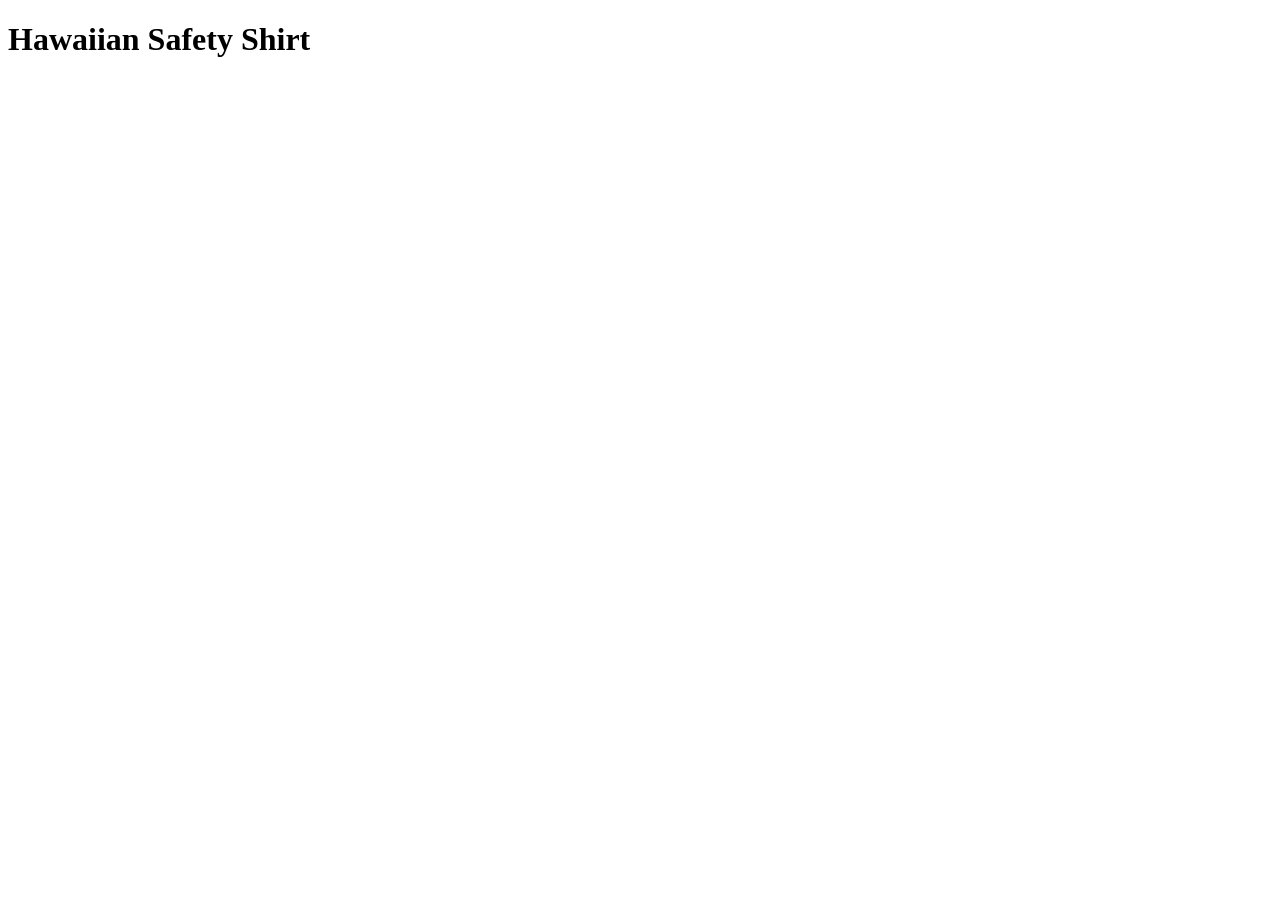
==== index.html @ 32fc0c1d "Create index.html" ====
<!DOCTYPE HTML>
<html>
	<head>
		<title>Hawaiian Safety Shirt</title>
		<meta charset="utf-8" />
		<meta name="viewport" content="width=device-width, initial-scale=1, user-scalable=no" />
		<meta name="description" content="Hawaiian Safety Shirt" />
		<meta name="keywords" content="" />
	</head>
	<body>

			<h1>Hawaiian Safety Shirt</h1>

	</body>

</html>
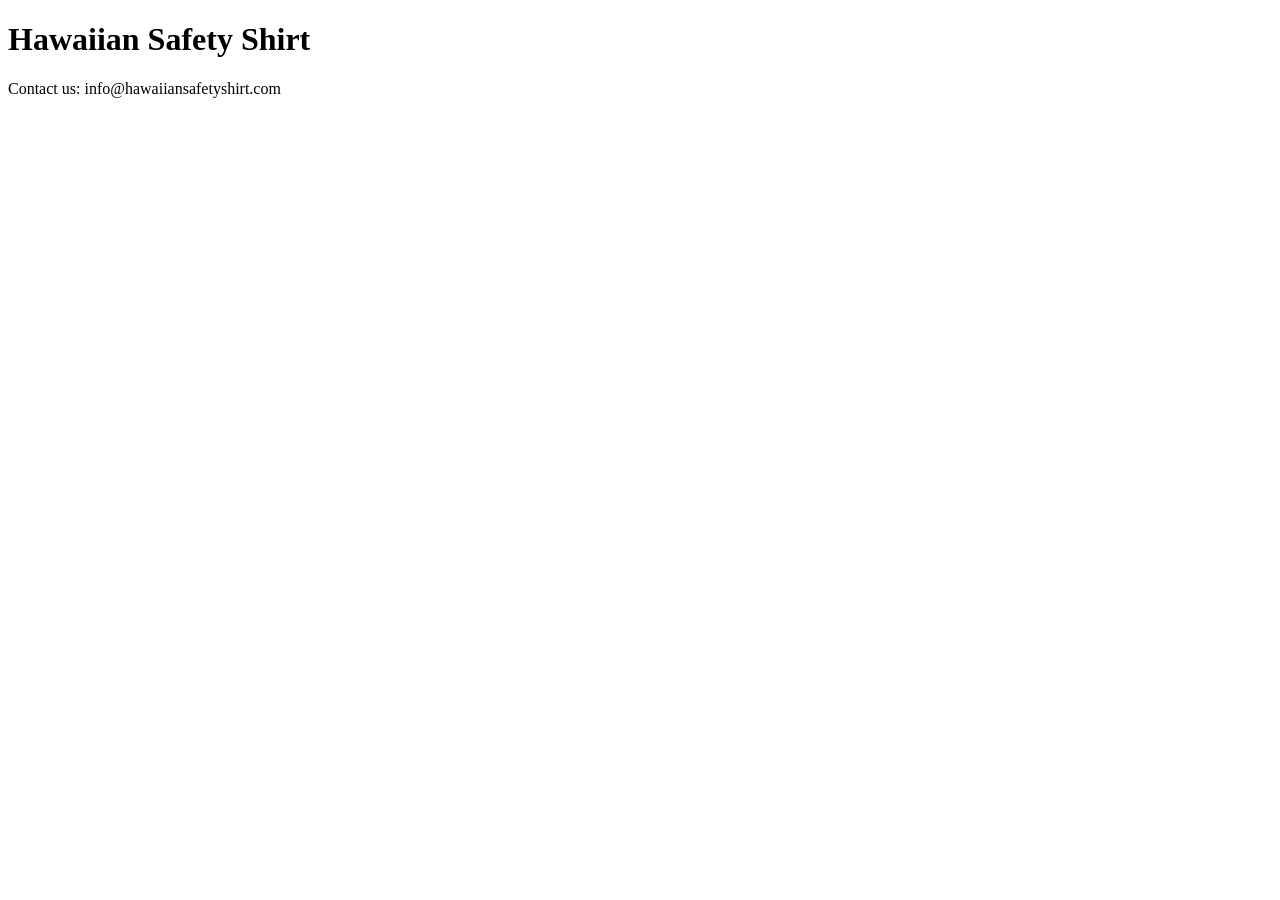
==== commit 4f29b649: "add contact info" ====
--- a/index.html
+++ b/index.html
@@ -11,6 +11,8 @@
 
 			<h1>Hawaiian Safety Shirt</h1>
 
+			<p>Contact us: info@hawaiiansafetyshirt.com</p>
+
 	</body>
 
 </html>
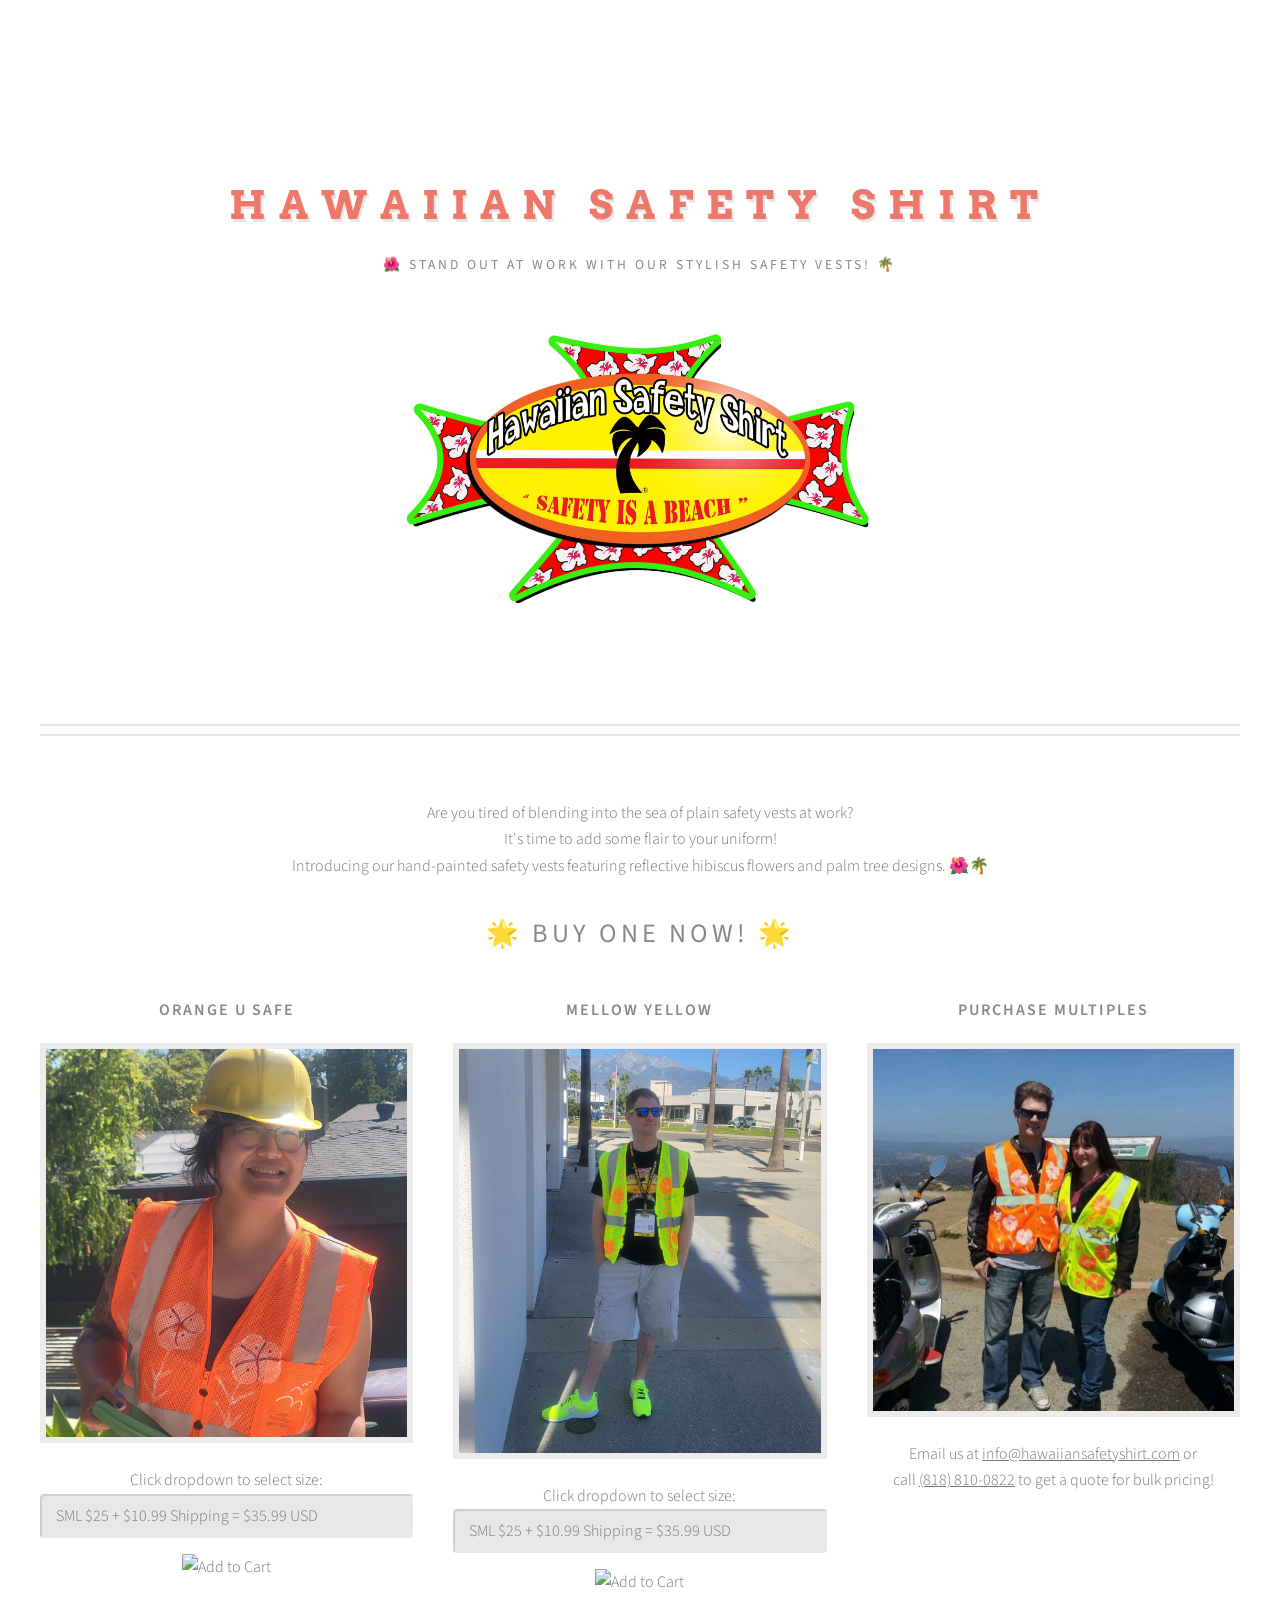
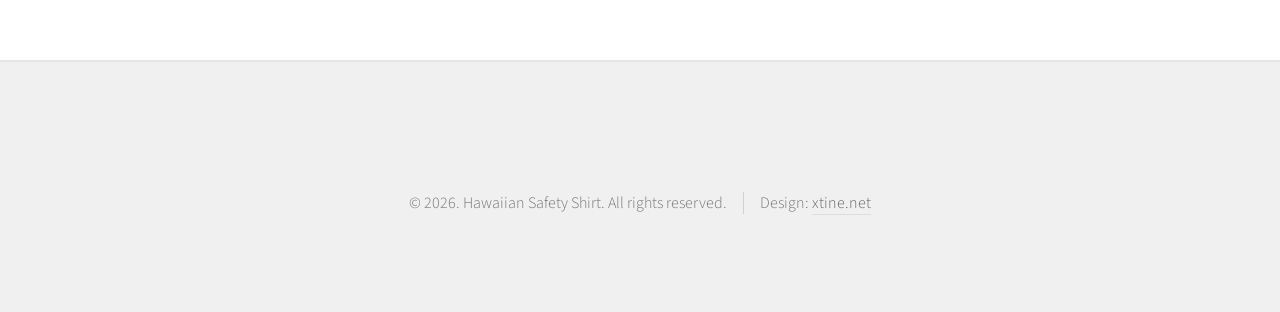
==== commit f7e1ccd9: "update new design and assets" ====
--- a/index.html
+++ b/index.html
@@ -4,15 +4,156 @@
 		<title>Hawaiian Safety Shirt</title>
 		<meta charset="utf-8" />
 		<meta name="viewport" content="width=device-width, initial-scale=1, user-scalable=no" />
-		<meta name="description" content="Hawaiian Safety Shirt" />
-		<meta name="keywords" content="" />
+		<link rel="stylesheet" href="assets/css/main.css" />
 	</head>
-	<body>
+	<body class="homepage is-preload">
+		<div id="page-wrapper">
 
-			<h1>Hawaiian Safety Shirt</h1>
+			<!-- Header -->
+				<section id="header">
+					<div class="container">
 
-			<p>Contact us: info@hawaiiansafetyshirt.com</p>
+						<h1>Hawaiian Safety Shirt</h1>
+						<p>🌺 Stand Out at Work with Our Stylish Safety Vests! 🌴</p>
+
+            <img src="assets/img/hss-logo.jpg" alt="Hawaiian Safety Shirt Logo" />
+
+					</div>
+				</section>
+
+			<!-- Features -->
+				<section id="features">
+					<div class="container">
+						
+						<p>Are you tired of blending into the sea of plain safety vests at work? <br/>It's time to add some flair to your uniform! <br/>Introducing our hand-painted safety vests featuring reflective hibiscus flowers and palm tree designs. 🌺🌴</p>
+
+            <h2>🌟 Buy One Now! 🌟</h2>
+
+						<div class="row aln-center">
+							<div class="col-4 col-6-medium col-12-small">
+
+                <section>
+
+                  <h3>Orange U Safe</h3>
+                  <img src="assets/img/model-safety-shirt-xtine.jpg" alt="Stephen modeling the Hawaiian Safety Shirt" class="image featured"/>
+
+                  <form action="https://www.paypal.com/cgi-bin/webscr" method="post" target="_blank">
+                  <input type="hidden" name="cmd" value="_s-xclick" />
+                  <input type="hidden" name="hosted_button_id" value="5RWH2GET8U8TW" />
+
+                    <input type="hidden" name="on0" value="Orange U Safe"/>
+
+                    Click dropdown to select size:
+                    <select name="os0">
+                      <option value="SML $25 + $10.99 Shipping =">
+                        SML $25 + $10.99 Shipping = $35.99 USD
+                      </option>
+                      <option value="MED $25 + $10.99 Shipping =">
+                        MED $25 + $10.99 Shipping = $35.99 USD
+                      </option>
+                      <option value="LRG$25 + $10.99 Shipping =">
+                        LRG$25 + $10.99 Shipping = $35.99 USD
+                      </option>
+                      <option value="XLG $25 + $10.99 Shipping =">
+                        XLG $25 + $10.99 Shipping = $35.99 USD
+                      </option>
+                      <option value="2XL $30 + $10.99 Shipping =">
+                        2XL $30 + $10.99 Shipping = $40.99 USD
+                      </option>
+                      <option value="3XL $30 + $10.99 Shipping =">
+                        3XL $30 + $10.99 Shipping = $40.99 USD
+                      </option>
+                      <option value="4XL $30 + $10.99 Shipping =">
+                        4XL $30 + $10.99 Shipping = $40.99 USD
+                      </option>
+                      <option value="5XL $30 + $10.99 Shipping =">
+                        5XL $30 + $10.99 Shipping = $40.99 USD
+                      </option>
+                    </select>
+
+                    <input type="hidden" name="currency_code" value="USD" />
+                    <input type="image" src="https://www.paypalobjects.com/en_US/i/btn/btn_cart_LG.gif" border="0" name="submit" title="PayPal - The safer, easier way to pay online!" alt="Add to Cart" />
+                    </form>
+
+                </section>
+
+							</div>
+							<div class="col-4 col-6-medium col-12-small">
+
+                <section>
+
+                  <h3>Mellow Yellow</h3>
+
+                  <img src="assets/img/model-safety-shirt-steve.jpg" alt="Stephen modeling the Hawaiian Safety Shirt" class="image featured"/>
+
+                    <form action="https://www.paypal.com/cgi-bin/webscr" method="post" target="_blank">
+                      <input type="hidden" name="cmd" value="_s-xclick" />
+                      <input type="hidden" name="hosted_button_id" value="9F4LZBGA7LXGW" />
+
+                      <input type="hidden" name="on0" value="Mellow Yellow"/>
+
+                      Click dropdown to select size:
+                      <select name="os0">
+                        <option value="SML $25 + $10.99 Shipping =">
+                          SML $25 + $10.99 Shipping = $35.99 USD
+                        </option>
+                        <option value="MED $25 + $10.99 Shipping =">
+                          MED $25 + $10.99 Shipping = $35.99 USD
+                        </option>
+                        <option value="LRG $25 + $10.99 Shipping =">
+                          LRG $25 + $10.99 Shipping = $35.99 USD
+                        </option>
+                        <option value="XLG $25 + $10.99 Shipping =">
+                          XLG $25 + $10.99 Shipping = $35.99 USD
+                        </option>
+                        <option value="2XL $30 + $10.99 Shipping =">
+                          2XL $30 + $10.99 Shipping = $40.99 USD
+                        </option>
+                        <option value="3XL $30 + $10.99 Shipping =">
+                          3XL $30 + $10.99 Shipping = $40.99 USD
+                        </option>
+                        <option value="4XL $30 + $10.99 Shipping =">
+                          4XL $30 + $10.99 Shipping = $40.99 USD
+                        </option>
+                        <option value="5XL $30 + $10.99 Shipping =">
+                          5XL $30 + $10.99 Shipping = $40.99 USD
+                        </option>
+                      </select>
+
+                      <input type="hidden" name="currency_code" value="USD" />
+                      <input type="image" src="https://www.paypalobjects.com/en_US/i/btn/btn_cart_LG.gif" border="0" name="submit" title="PayPal - The safer, easier way to pay online!" alt="Add to Cart" />
+                    </form>
+
+                </section>
+
+							</div>
+							<div class="col-4 col-6-medium col-12-small">
+
+                <section>
+
+                  <h3>Purchase Multiples</h3>
+
+                  <img src="assets/img/model-multiples.jpg" alt="Stephen modeling the Hawaiian Safety Shirt" class="image featured"/>
+                  <p>Email us at <u>info@hawaiiansafetyshirt.com</u> or <br/>
+                    call <u>(818) 810-0822</u> to get a quote for bulk pricing!</p>
+
+                </section>
+
+							</div>
+						</div>
+					</div>
+
+				</section>
+
+				<section id="footer">
+					<div id="copyright" class="container">
+						<ul class="links">
+							<li>&copy; 2026. Hawaiian Safety Shirt. All rights reserved.</li><li>Design: <a href="http://xtine.net">xtine.net</a></li>
+						</ul>
+					</div>
+				</section>
+
+		</div>
 
 	</body>
-
-</html>
+</html>
--- a/assets/css/main.css
+++ b/assets/css/main.css
@@ -0,0 +1,2712 @@
+@import url("fontawesome-all.min.css");
+@import url("https://fonts.googleapis.com/css?family=Source+Sans+Pro:300,400,600|Arvo:700");
+
+/*
+	Strongly Typed by HTML5 UP
+	html5up.net | @ajlkn
+	Free for personal and commercial use under the CCA 3.0 license (html5up.net/license)
+*/
+
+html, body, div, span, applet, object,
+iframe, h1, h2, h3, h4, h5, h6, p, blockquote,
+pre, a, abbr, acronym, address, big, cite,
+code, del, dfn, em, img, ins, kbd, q, s, samp,
+small, strike, strong, sub, sup, tt, var, b,
+u, i, center, dl, dt, dd, ol, ul, li, fieldset,
+form, label, legend, table, caption, tbody,
+tfoot, thead, tr, th, td, article, aside,
+canvas, details, embed, figure, figcaption,
+footer, header, hgroup, menu, nav, output, ruby,
+section, summary, time, mark, audio, video {
+	margin: 0;
+	padding: 0;
+	border: 0;
+	font-size: 100%;
+	font: inherit;
+	vertical-align: baseline;}
+
+article, aside, details, figcaption, figure,
+footer, header, hgroup, menu, nav, section {
+	display: block;}
+
+body {
+	line-height: 1;
+}
+
+ol, ul {
+	list-style: none;
+}
+
+blockquote, q {
+	quotes: none;
+}
+
+	blockquote:before, blockquote:after, q:before, q:after {
+		content: '';
+		content: none;
+	}
+
+table {
+	border-collapse: collapse;
+	border-spacing: 0;
+}
+
+body {
+	-webkit-text-size-adjust: none;
+}
+
+mark {
+	background-color: transparent;
+	color: inherit;
+}
+
+input::-moz-focus-inner {
+	border: 0;
+	padding: 0;
+}
+
+input, select, textarea {
+	-moz-appearance: none;
+	-webkit-appearance: none;
+	-ms-appearance: none;
+	appearance: none;
+}
+
+/* Basic */
+
+	html {
+		box-sizing: border-box;
+	}
+
+	*, *:before, *:after {
+		box-sizing: inherit;
+	}
+
+	body {
+		background: #f0f0f0;
+	}
+
+		body.is-preload *, body.is-preload *:before, body.is-preload *:after {
+			-moz-animation: none !important;
+			-webkit-animation: none !important;
+			-ms-animation: none !important;
+			animation: none !important;
+			-moz-transition: none !important;
+			-webkit-transition: none !important;
+			-ms-transition: none !important;
+			transition: none !important;
+		}
+
+	body, input, textarea, select {
+		font-family: 'Source Sans Pro';
+		font-weight: 300;
+		color: #777;
+		line-height: 1.65em;
+		font-size: 15pt;
+	}
+
+	h1, h2, h3, h4, h5, h6 {
+		font-weight: 600;
+		text-transform: uppercase;
+		color: #888;
+	}
+
+	h1 a, h2 a, h3 a, h4 a, h5 a, h6 a {
+		color: inherit;
+		text-decoration: none;
+		border: 0;
+	}
+
+	h2 {
+		font-size: 1.65em;
+		font-weight: 400;
+		letter-spacing: 4px;
+		margin: 0 0 1.5em 0;
+		line-height: 1.75em;
+	}
+
+	h3 {
+		font-size: 1em;
+		letter-spacing: 2px;
+		margin: 0 0 1.25em 0;
+	}
+
+	a {
+		-moz-transition: color 0.25s ease-in-out, border-bottom-color 0.25s ease-in-out;
+		-webkit-transition: color 0.25s ease-in-out, border-bottom-color 0.25s ease-in-out;
+		-ms-transition: color 0.25s ease-in-out, border-bottom-color 0.25s ease-in-out;
+		transition: color 0.25s ease-in-out, border-bottom-color 0.25s ease-in-out;
+		color: #666;
+		text-decoration: none;
+		border-bottom: solid 1px #ddd;
+	}
+
+		a strong {
+			-moz-transition: color 0.25s ease-in-out, border-bottom-color 0.25s ease-in-out;
+			-webkit-transition: color 0.25s ease-in-out, border-bottom-color 0.25s ease-in-out;
+			-ms-transition: color 0.25s ease-in-out, border-bottom-color 0.25s ease-in-out;
+			transition: color 0.25s ease-in-out, border-bottom-color 0.25s ease-in-out;
+		}
+
+		a:hover {
+			color: #ed786a;
+			border-bottom-color: rgba(255, 255, 255, 0);
+		}
+
+			a:hover strong {
+				color: #ed786a;
+			}
+
+	strong, b {
+		font-weight: 600;
+		color: #666;
+	}
+
+	em, i {
+		font-style: italic;
+	}
+
+	sub {
+		position: relative;
+		top: 0.5em;
+		font-size: 0.8em;
+	}
+
+	sup {
+		position: relative;
+		top: -0.5em;
+		font-size: 0.8em;
+	}
+
+	hr {
+		border: 0;
+		border-top: solid 1px #ddd;
+	}
+
+	blockquote {
+		border-left: solid 0.5em #ddd;
+		padding: 1em 0 1em 2em;
+		font-style: italic;
+	}
+
+	p {
+		text-align: justify;
+		margin-bottom: 2em;
+	}
+
+	ul, ol, dl, table, blockquote {
+		margin-bottom: 2em;
+	}
+
+	br.clear {
+		clear: both;
+	}
+
+/* Container */
+
+	.container {
+		margin: 0 auto;
+		max-width: 100%;
+		width: 70em;
+	}
+
+		@media screen and (max-width: 1680px) {
+
+			.container {
+				width: 68em;
+			}
+
+		}
+
+		@media screen and (max-width: 1280px) {
+
+			.container {
+				width: calc(100% - 80px);
+			}
+
+		}
+
+		@media screen and (max-width: 980px) {
+
+			.container {
+				width: calc(100% - 100px);
+			}
+
+		}
+
+		@media screen and (max-width: 736px) {
+
+			.container {
+				width: calc(100% - 40px);
+			}
+
+		}
+
+/* Row */
+
+	.row {
+		display: flex;
+		flex-wrap: wrap;
+		box-sizing: border-box;
+		align-items: stretch;
+	}
+
+		.row > * {
+			box-sizing: border-box;
+		}
+
+		.row.gtr-uniform > * > :last-child {
+			margin-bottom: 0;
+		}
+
+		.row.aln-left {
+			justify-content: flex-start;
+		}
+
+		.row.aln-center {
+			justify-content: center;
+		}
+
+		.row.aln-right {
+			justify-content: flex-end;
+		}
+
+		.row.aln-top {
+			align-items: flex-start;
+		}
+
+		.row.aln-middle {
+			align-items: center;
+		}
+
+		.row.aln-bottom {
+			align-items: flex-end;
+		}
+
+		.row > .imp {
+			order: -1;
+		}
+
+		.row > .col-1 {
+			width: 8.33333%;
+		}
+
+		.row > .off-1 {
+			margin-left: 8.33333%;
+		}
+
+		.row > .col-2 {
+			width: 16.66667%;
+		}
+
+		.row > .off-2 {
+			margin-left: 16.66667%;
+		}
+
+		.row > .col-3 {
+			width: 25%;
+		}
+
+		.row > .off-3 {
+			margin-left: 25%;
+		}
+
+		.row > .col-4 {
+			width: 33.33333%;
+		}
+
+		.row > .off-4 {
+			margin-left: 33.33333%;
+		}
+
+		.row > .col-5 {
+			width: 41.66667%;
+		}
+
+		.row > .off-5 {
+			margin-left: 41.66667%;
+		}
+
+		.row > .col-6 {
+			width: 50%;
+		}
+
+		.row > .off-6 {
+			margin-left: 50%;
+		}
+
+		.row > .col-7 {
+			width: 58.33333%;
+		}
+
+		.row > .off-7 {
+			margin-left: 58.33333%;
+		}
+
+		.row > .col-8 {
+			width: 66.66667%;
+		}
+
+		.row > .off-8 {
+			margin-left: 66.66667%;
+		}
+
+		.row > .col-9 {
+			width: 75%;
+		}
+
+		.row > .off-9 {
+			margin-left: 75%;
+		}
+
+		.row > .col-10 {
+			width: 83.33333%;
+		}
+
+		.row > .off-10 {
+			margin-left: 83.33333%;
+		}
+
+		.row > .col-11 {
+			width: 91.66667%;
+		}
+
+		.row > .off-11 {
+			margin-left: 91.66667%;
+		}
+
+		.row > .col-12 {
+			width: 100%;
+		}
+
+		.row > .off-12 {
+			margin-left: 100%;
+		}
+
+		.row.gtr-0 {
+			margin-top: 0px;
+			margin-left: 0px;
+		}
+
+			.row.gtr-0 > * {
+				padding: 0px 0 0 0px;
+			}
+
+			.row.gtr-0.gtr-uniform {
+				margin-top: 0px;
+			}
+
+				.row.gtr-0.gtr-uniform > * {
+					padding-top: 0px;
+				}
+
+		.row.gtr-25 {
+			margin-top: -12.5px;
+			margin-left: -12.5px;
+		}
+
+			.row.gtr-25 > * {
+				padding: 12.5px 0 0 12.5px;
+			}
+
+			.row.gtr-25.gtr-uniform {
+				margin-top: -12.5px;
+			}
+
+				.row.gtr-25.gtr-uniform > * {
+					padding-top: 12.5px;
+				}
+
+		.row.gtr-50 {
+			margin-top: -25px;
+			margin-left: -25px;
+		}
+
+			.row.gtr-50 > * {
+				padding: 25px 0 0 25px;
+			}
+
+			.row.gtr-50.gtr-uniform {
+				margin-top: -25px;
+			}
+
+				.row.gtr-50.gtr-uniform > * {
+					padding-top: 25px;
+				}
+
+		.row {
+			margin-top: -50px;
+			margin-left: -50px;
+		}
+
+			.row > * {
+				padding: 50px 0 0 50px;
+			}
+
+			.row.gtr-uniform {
+				margin-top: -50px;
+			}
+
+				.row.gtr-uniform > * {
+					padding-top: 50px;
+				}
+
+		.row.gtr-150 {
+			margin-top: -75px;
+			margin-left: -75px;
+		}
+
+			.row.gtr-150 > * {
+				padding: 75px 0 0 75px;
+			}
+
+			.row.gtr-150.gtr-uniform {
+				margin-top: -75px;
+			}
+
+				.row.gtr-150.gtr-uniform > * {
+					padding-top: 75px;
+				}
+
+		.row.gtr-200 {
+			margin-top: -100px;
+			margin-left: -100px;
+		}
+
+			.row.gtr-200 > * {
+				padding: 100px 0 0 100px;
+			}
+
+			.row.gtr-200.gtr-uniform {
+				margin-top: -100px;
+			}
+
+				.row.gtr-200.gtr-uniform > * {
+					padding-top: 100px;
+				}
+
+		@media screen and (max-width: 1680px) {
+
+			.row {
+				display: flex;
+				flex-wrap: wrap;
+				box-sizing: border-box;
+				align-items: stretch;
+			}
+
+				.row > * {
+					box-sizing: border-box;
+				}
+
+				.row.gtr-uniform > * > :last-child {
+					margin-bottom: 0;
+				}
+
+				.row.aln-left {
+					justify-content: flex-start;
+				}
+
+				.row.aln-center {
+					justify-content: center;
+				}
+
+				.row.aln-right {
+					justify-content: flex-end;
+				}
+
+				.row.aln-top {
+					align-items: flex-start;
+				}
+
+				.row.aln-middle {
+					align-items: center;
+				}
+
+				.row.aln-bottom {
+					align-items: flex-end;
+				}
+
+				.row > .imp-xlarge {
+					order: -1;
+				}
+
+				.row > .col-1-xlarge {
+					width: 8.33333%;
+				}
+
+				.row > .off-1-xlarge {
+					margin-left: 8.33333%;
+				}
+
+				.row > .col-2-xlarge {
+					width: 16.66667%;
+				}
+
+				.row > .off-2-xlarge {
+					margin-left: 16.66667%;
+				}
+
+				.row > .col-3-xlarge {
+					width: 25%;
+				}
+
+				.row > .off-3-xlarge {
+					margin-left: 25%;
+				}
+
+				.row > .col-4-xlarge {
+					width: 33.33333%;
+				}
+
+				.row > .off-4-xlarge {
+					margin-left: 33.33333%;
+				}
+
+				.row > .col-5-xlarge {
+					width: 41.66667%;
+				}
+
+				.row > .off-5-xlarge {
+					margin-left: 41.66667%;
+				}
+
+				.row > .col-6-xlarge {
+					width: 50%;
+				}
+
+				.row > .off-6-xlarge {
+					margin-left: 50%;
+				}
+
+				.row > .col-7-xlarge {
+					width: 58.33333%;
+				}
+
+				.row > .off-7-xlarge {
+					margin-left: 58.33333%;
+				}
+
+				.row > .col-8-xlarge {
+					width: 66.66667%;
+				}
+
+				.row > .off-8-xlarge {
+					margin-left: 66.66667%;
+				}
+
+				.row > .col-9-xlarge {
+					width: 75%;
+				}
+
+				.row > .off-9-xlarge {
+					margin-left: 75%;
+				}
+
+				.row > .col-10-xlarge {
+					width: 83.33333%;
+				}
+
+				.row > .off-10-xlarge {
+					margin-left: 83.33333%;
+				}
+
+				.row > .col-11-xlarge {
+					width: 91.66667%;
+				}
+
+				.row > .off-11-xlarge {
+					margin-left: 91.66667%;
+				}
+
+				.row > .col-12-xlarge {
+					width: 100%;
+				}
+
+				.row > .off-12-xlarge {
+					margin-left: 100%;
+				}
+
+				.row.gtr-0 {
+					margin-top: 0px;
+					margin-left: 0px;
+				}
+
+					.row.gtr-0 > * {
+						padding: 0px 0 0 0px;
+					}
+
+					.row.gtr-0.gtr-uniform {
+						margin-top: 0px;
+					}
+
+						.row.gtr-0.gtr-uniform > * {
+							padding-top: 0px;
+						}
+
+				.row.gtr-25 {
+					margin-top: -12.5px;
+					margin-left: -12.5px;
+				}
+
+					.row.gtr-25 > * {
+						padding: 12.5px 0 0 12.5px;
+					}
+
+					.row.gtr-25.gtr-uniform {
+						margin-top: -12.5px;
+					}
+
+						.row.gtr-25.gtr-uniform > * {
+							padding-top: 12.5px;
+						}
+
+				.row.gtr-50 {
+					margin-top: -25px;
+					margin-left: -25px;
+				}
+
+					.row.gtr-50 > * {
+						padding: 25px 0 0 25px;
+					}
+
+					.row.gtr-50.gtr-uniform {
+						margin-top: -25px;
+					}
+
+						.row.gtr-50.gtr-uniform > * {
+							padding-top: 25px;
+						}
+
+				.row {
+					margin-top: -50px;
+					margin-left: -50px;
+				}
+
+					.row > * {
+						padding: 50px 0 0 50px;
+					}
+
+					.row.gtr-uniform {
+						margin-top: -50px;
+					}
+
+						.row.gtr-uniform > * {
+							padding-top: 50px;
+						}
+
+				.row.gtr-150 {
+					margin-top: -75px;
+					margin-left: -75px;
+				}
+
+					.row.gtr-150 > * {
+						padding: 75px 0 0 75px;
+					}
+
+					.row.gtr-150.gtr-uniform {
+						margin-top: -75px;
+					}
+
+						.row.gtr-150.gtr-uniform > * {
+							padding-top: 75px;
+						}
+
+				.row.gtr-200 {
+					margin-top: -100px;
+					margin-left: -100px;
+				}
+
+					.row.gtr-200 > * {
+						padding: 100px 0 0 100px;
+					}
+
+					.row.gtr-200.gtr-uniform {
+						margin-top: -100px;
+					}
+
+						.row.gtr-200.gtr-uniform > * {
+							padding-top: 100px;
+						}
+
+		}
+
+		@media screen and (max-width: 1280px) {
+
+			.row {
+				display: flex;
+				flex-wrap: wrap;
+				box-sizing: border-box;
+				align-items: stretch;
+			}
+
+				.row > * {
+					box-sizing: border-box;
+				}
+
+				.row.gtr-uniform > * > :last-child {
+					margin-bottom: 0;
+				}
+
+				.row.aln-left {
+					justify-content: flex-start;
+				}
+
+				.row.aln-center {
+					justify-content: center;
+				}
+
+				.row.aln-right {
+					justify-content: flex-end;
+				}
+
+				.row.aln-top {
+					align-items: flex-start;
+				}
+
+				.row.aln-middle {
+					align-items: center;
+				}
+
+				.row.aln-bottom {
+					align-items: flex-end;
+				}
+
+				.row > .imp-large {
+					order: -1;
+				}
+
+				.row > .col-1-large {
+					width: 8.33333%;
+				}
+
+				.row > .off-1-large {
+					margin-left: 8.33333%;
+				}
+
+				.row > .col-2-large {
+					width: 16.66667%;
+				}
+
+				.row > .off-2-large {
+					margin-left: 16.66667%;
+				}
+
+				.row > .col-3-large {
+					width: 25%;
+				}
+
+				.row > .off-3-large {
+					margin-left: 25%;
+				}
+
+				.row > .col-4-large {
+					width: 33.33333%;
+				}
+
+				.row > .off-4-large {
+					margin-left: 33.33333%;
+				}
+
+				.row > .col-5-large {
+					width: 41.66667%;
+				}
+
+				.row > .off-5-large {
+					margin-left: 41.66667%;
+				}
+
+				.row > .col-6-large {
+					width: 50%;
+				}
+
+				.row > .off-6-large {
+					margin-left: 50%;
+				}
+
+				.row > .col-7-large {
+					width: 58.33333%;
+				}
+
+				.row > .off-7-large {
+					margin-left: 58.33333%;
+				}
+
+				.row > .col-8-large {
+					width: 66.66667%;
+				}
+
+				.row > .off-8-large {
+					margin-left: 66.66667%;
+				}
+
+				.row > .col-9-large {
+					width: 75%;
+				}
+
+				.row > .off-9-large {
+					margin-left: 75%;
+				}
+
+				.row > .col-10-large {
+					width: 83.33333%;
+				}
+
+				.row > .off-10-large {
+					margin-left: 83.33333%;
+				}
+
+				.row > .col-11-large {
+					width: 91.66667%;
+				}
+
+				.row > .off-11-large {
+					margin-left: 91.66667%;
+				}
+
+				.row > .col-12-large {
+					width: 100%;
+				}
+
+				.row > .off-12-large {
+					margin-left: 100%;
+				}
+
+				.row.gtr-0 {
+					margin-top: 0px;
+					margin-left: 0px;
+				}
+
+					.row.gtr-0 > * {
+						padding: 0px 0 0 0px;
+					}
+
+					.row.gtr-0.gtr-uniform {
+						margin-top: 0px;
+					}
+
+						.row.gtr-0.gtr-uniform > * {
+							padding-top: 0px;
+						}
+
+				.row.gtr-25 {
+					margin-top: -10px;
+					margin-left: -10px;
+				}
+
+					.row.gtr-25 > * {
+						padding: 10px 0 0 10px;
+					}
+
+					.row.gtr-25.gtr-uniform {
+						margin-top: -10px;
+					}
+
+						.row.gtr-25.gtr-uniform > * {
+							padding-top: 10px;
+						}
+
+				.row.gtr-50 {
+					margin-top: -20px;
+					margin-left: -20px;
+				}
+
+					.row.gtr-50 > * {
+						padding: 20px 0 0 20px;
+					}
+
+					.row.gtr-50.gtr-uniform {
+						margin-top: -20px;
+					}
+
+						.row.gtr-50.gtr-uniform > * {
+							padding-top: 20px;
+						}
+
+				.row {
+					margin-top: -40px;
+					margin-left: -40px;
+				}
+
+					.row > * {
+						padding: 40px 0 0 40px;
+					}
+
+					.row.gtr-uniform {
+						margin-top: -40px;
+					}
+
+						.row.gtr-uniform > * {
+							padding-top: 40px;
+						}
+
+				.row.gtr-150 {
+					margin-top: -60px;
+					margin-left: -60px;
+				}
+
+					.row.gtr-150 > * {
+						padding: 60px 0 0 60px;
+					}
+
+					.row.gtr-150.gtr-uniform {
+						margin-top: -60px;
+					}
+
+						.row.gtr-150.gtr-uniform > * {
+							padding-top: 60px;
+						}
+
+				.row.gtr-200 {
+					margin-top: -80px;
+					margin-left: -80px;
+				}
+
+					.row.gtr-200 > * {
+						padding: 80px 0 0 80px;
+					}
+
+					.row.gtr-200.gtr-uniform {
+						margin-top: -80px;
+					}
+
+						.row.gtr-200.gtr-uniform > * {
+							padding-top: 80px;
+						}
+
+		}
+
+		@media screen and (max-width: 980px) {
+
+			.row {
+				display: flex;
+				flex-wrap: wrap;
+				box-sizing: border-box;
+				align-items: stretch;
+			}
+
+				.row > * {
+					box-sizing: border-box;
+				}
+
+				.row.gtr-uniform > * > :last-child {
+					margin-bottom: 0;
+				}
+
+				.row.aln-left {
+					justify-content: flex-start;
+				}
+
+				.row.aln-center {
+					justify-content: center;
+				}
+
+				.row.aln-right {
+					justify-content: flex-end;
+				}
+
+				.row.aln-top {
+					align-items: flex-start;
+				}
+
+				.row.aln-middle {
+					align-items: center;
+				}
+
+				.row.aln-bottom {
+					align-items: flex-end;
+				}
+
+				.row > .imp-medium {
+					order: -1;
+				}
+
+				.row > .col-1-medium {
+					width: 8.33333%;
+				}
+
+				.row > .off-1-medium {
+					margin-left: 8.33333%;
+				}
+
+				.row > .col-2-medium {
+					width: 16.66667%;
+				}
+
+				.row > .off-2-medium {
+					margin-left: 16.66667%;
+				}
+
+				.row > .col-3-medium {
+					width: 25%;
+				}
+
+				.row > .off-3-medium {
+					margin-left: 25%;
+				}
+
+				.row > .col-4-medium {
+					width: 33.33333%;
+				}
+
+				.row > .off-4-medium {
+					margin-left: 33.33333%;
+				}
+
+				.row > .col-5-medium {
+					width: 41.66667%;
+				}
+
+				.row > .off-5-medium {
+					margin-left: 41.66667%;
+				}
+
+				.row > .col-6-medium {
+					width: 50%;
+				}
+
+				.row > .off-6-medium {
+					margin-left: 50%;
+				}
+
+				.row > .col-7-medium {
+					width: 58.33333%;
+				}
+
+				.row > .off-7-medium {
+					margin-left: 58.33333%;
+				}
+
+				.row > .col-8-medium {
+					width: 66.66667%;
+				}
+
+				.row > .off-8-medium {
+					margin-left: 66.66667%;
+				}
+
+				.row > .col-9-medium {
+					width: 75%;
+				}
+
+				.row > .off-9-medium {
+					margin-left: 75%;
+				}
+
+				.row > .col-10-medium {
+					width: 83.33333%;
+				}
+
+				.row > .off-10-medium {
+					margin-left: 83.33333%;
+				}
+
+				.row > .col-11-medium {
+					width: 91.66667%;
+				}
+
+				.row > .off-11-medium {
+					margin-left: 91.66667%;
+				}
+
+				.row > .col-12-medium {
+					width: 100%;
+				}
+
+				.row > .off-12-medium {
+					margin-left: 100%;
+				}
+
+				.row.gtr-0 {
+					margin-top: 0px;
+					margin-left: 0px;
+				}
+
+					.row.gtr-0 > * {
+						padding: 0px 0 0 0px;
+					}
+
+					.row.gtr-0.gtr-uniform {
+						margin-top: 0px;
+					}
+
+						.row.gtr-0.gtr-uniform > * {
+							padding-top: 0px;
+						}
+
+				.row.gtr-25 {
+					margin-top: -12.5px;
+					margin-left: -12.5px;
+				}
+
+					.row.gtr-25 > * {
+						padding: 12.5px 0 0 12.5px;
+					}
+
+					.row.gtr-25.gtr-uniform {
+						margin-top: -12.5px;
+					}
+
+						.row.gtr-25.gtr-uniform > * {
+							padding-top: 12.5px;
+						}
+
+				.row.gtr-50 {
+					margin-top: -25px;
+					margin-left: -25px;
+				}
+
+					.row.gtr-50 > * {
+						padding: 25px 0 0 25px;
+					}
+
+					.row.gtr-50.gtr-uniform {
+						margin-top: -25px;
+					}
+
+						.row.gtr-50.gtr-uniform > * {
+							padding-top: 25px;
+						}
+
+				.row {
+					margin-top: -50px;
+					margin-left: -50px;
+				}
+
+					.row > * {
+						padding: 50px 0 0 50px;
+					}
+
+					.row.gtr-uniform {
+						margin-top: -50px;
+					}
+
+						.row.gtr-uniform > * {
+							padding-top: 50px;
+						}
+
+				.row.gtr-150 {
+					margin-top: -75px;
+					margin-left: -75px;
+				}
+
+					.row.gtr-150 > * {
+						padding: 75px 0 0 75px;
+					}
+
+					.row.gtr-150.gtr-uniform {
+						margin-top: -75px;
+					}
+
+						.row.gtr-150.gtr-uniform > * {
+							padding-top: 75px;
+						}
+
+				.row.gtr-200 {
+					margin-top: -100px;
+					margin-left: -100px;
+				}
+
+					.row.gtr-200 > * {
+						padding: 100px 0 0 100px;
+					}
+
+					.row.gtr-200.gtr-uniform {
+						margin-top: -100px;
+					}
+
+						.row.gtr-200.gtr-uniform > * {
+							padding-top: 100px;
+						}
+
+		}
+
+		@media screen and (max-width: 736px) {
+
+			.row {
+				display: flex;
+				flex-wrap: wrap;
+				box-sizing: border-box;
+				align-items: stretch;
+			}
+
+				.row > * {
+					box-sizing: border-box;
+				}
+
+				.row.gtr-uniform > * > :last-child {
+					margin-bottom: 0;
+				}
+
+				.row.aln-left {
+					justify-content: flex-start;
+				}
+
+				.row.aln-center {
+					justify-content: center;
+				}
+
+				.row.aln-right {
+					justify-content: flex-end;
+				}
+
+				.row.aln-top {
+					align-items: flex-start;
+				}
+
+				.row.aln-middle {
+					align-items: center;
+				}
+
+				.row.aln-bottom {
+					align-items: flex-end;
+				}
+
+				.row > .imp-small {
+					order: -1;
+				}
+
+				.row > .col-1-small {
+					width: 8.33333%;
+				}
+
+				.row > .off-1-small {
+					margin-left: 8.33333%;
+				}
+
+				.row > .col-2-small {
+					width: 16.66667%;
+				}
+
+				.row > .off-2-small {
+					margin-left: 16.66667%;
+				}
+
+				.row > .col-3-small {
+					width: 25%;
+				}
+
+				.row > .off-3-small {
+					margin-left: 25%;
+				}
+
+				.row > .col-4-small {
+					width: 33.33333%;
+				}
+
+				.row > .off-4-small {
+					margin-left: 33.33333%;
+				}
+
+				.row > .col-5-small {
+					width: 41.66667%;
+				}
+
+				.row > .off-5-small {
+					margin-left: 41.66667%;
+				}
+
+				.row > .col-6-small {
+					width: 50%;
+				}
+
+				.row > .off-6-small {
+					margin-left: 50%;
+				}
+
+				.row > .col-7-small {
+					width: 58.33333%;
+				}
+
+				.row > .off-7-small {
+					margin-left: 58.33333%;
+				}
+
+				.row > .col-8-small {
+					width: 66.66667%;
+				}
+
+				.row > .off-8-small {
+					margin-left: 66.66667%;
+				}
+
+				.row > .col-9-small {
+					width: 75%;
+				}
+
+				.row > .off-9-small {
+					margin-left: 75%;
+				}
+
+				.row > .col-10-small {
+					width: 83.33333%;
+				}
+
+				.row > .off-10-small {
+					margin-left: 83.33333%;
+				}
+
+				.row > .col-11-small {
+					width: 91.66667%;
+				}
+
+				.row > .off-11-small {
+					margin-left: 91.66667%;
+				}
+
+				.row > .col-12-small {
+					width: 100%;
+				}
+
+				.row > .off-12-small {
+					margin-left: 100%;
+				}
+
+				.row.gtr-0 {
+					margin-top: 0px;
+					margin-left: 0px;
+				}
+
+					.row.gtr-0 > * {
+						padding: 0px 0 0 0px;
+					}
+
+					.row.gtr-0.gtr-uniform {
+						margin-top: 0px;
+					}
+
+						.row.gtr-0.gtr-uniform > * {
+							padding-top: 0px;
+						}
+
+				.row.gtr-25 {
+					margin-top: -7.5px;
+					margin-left: -7.5px;
+				}
+
+					.row.gtr-25 > * {
+						padding: 7.5px 0 0 7.5px;
+					}
+
+					.row.gtr-25.gtr-uniform {
+						margin-top: -7.5px;
+					}
+
+						.row.gtr-25.gtr-uniform > * {
+							padding-top: 7.5px;
+						}
+
+				.row.gtr-50 {
+					margin-top: -15px;
+					margin-left: -15px;
+				}
+
+					.row.gtr-50 > * {
+						padding: 15px 0 0 15px;
+					}
+
+					.row.gtr-50.gtr-uniform {
+						margin-top: -15px;
+					}
+
+						.row.gtr-50.gtr-uniform > * {
+							padding-top: 15px;
+						}
+
+				.row {
+					margin-top: -30px;
+					margin-left: -30px;
+				}
+
+					.row > * {
+						padding: 30px 0 0 30px;
+					}
+
+					.row.gtr-uniform {
+						margin-top: -30px;
+					}
+
+						.row.gtr-uniform > * {
+							padding-top: 30px;
+						}
+
+				.row.gtr-150 {
+					margin-top: -45px;
+					margin-left: -45px;
+				}
+
+					.row.gtr-150 > * {
+						padding: 45px 0 0 45px;
+					}
+
+					.row.gtr-150.gtr-uniform {
+						margin-top: -45px;
+					}
+
+						.row.gtr-150.gtr-uniform > * {
+							padding-top: 45px;
+						}
+
+				.row.gtr-200 {
+					margin-top: -60px;
+					margin-left: -60px;
+				}
+
+					.row.gtr-200 > * {
+						padding: 60px 0 0 60px;
+					}
+
+					.row.gtr-200.gtr-uniform {
+						margin-top: -60px;
+					}
+
+						.row.gtr-200.gtr-uniform > * {
+							padding-top: 60px;
+						}
+
+		}
+
+/* Sections/Article */
+
+	section, article {
+		margin-bottom: 3em;
+	}
+
+	section > :last-child,
+	article > :last-child,
+	section:last-child,
+	article:last-child {
+		margin-bottom: 0;
+	}
+
+/* Image */
+
+	.image {
+		-moz-transition: opacity 0.25s ease-in-out;
+		-webkit-transition: opacity 0.25s ease-in-out;
+		-ms-transition: opacity 0.25s ease-in-out;
+		transition: opacity 0.25s ease-in-out;
+		display: inline-block;
+		border: solid 6px #ebebeb !important;
+	}
+
+		.image:hover {
+			opacity: 0.9;
+		}
+
+		.image img {
+			display: block;
+			width: 100%;
+		}
+
+		.image.fit {
+			display: block;
+			width: 100%;
+		}
+
+		.image.featured {
+			display: block;
+			width: 100%;
+			margin: 0 0 1.5em 0;
+		}
+
+		.image.left {
+			float: left;
+			margin: 0 1.5em 1.5em 0;
+			position: relative;
+			top: 0.5em;
+		}
+
+		.image.centered {
+			display: block;
+			margin: 0 0 2em 0;
+		}
+
+			.image.centered img {
+				margin: 0 auto;
+				width: auto;
+			}
+
+/* List */
+
+	ul {
+		list-style: disc;
+		padding-left: 1em;
+	}
+
+		ul li {
+			padding-left: 0.5em;
+			margin: 0.75em 0 0.75em 0;
+		}
+
+			ul li:first-child {
+				margin-top: 0;
+			}
+
+	ol {
+		list-style: decimal;
+		padding-left: 1em;
+	}
+
+		ol li {
+			padding-left: 0.5em;
+			margin: 0.75em 0 0.75em 0;
+		}
+
+			ol li:first-child {
+				margin-top: 0;
+			}
+
+/* Links */
+
+	ul.links {
+		list-style: none;
+		padding-left: 0;
+	}
+
+		ul.links li {
+			display: inline;
+			border-left: solid 1px #d0d0d0;
+			padding-left: 1em;
+			margin: 0 0 0 1em;
+		}
+
+			ul.links li:first-child {
+				margin-left: 0;
+				padding-left: 0;
+				border-left: 0;
+			}
+
+/* Actions */
+
+	ul.actions {
+		margin-top: 2.5em;
+		clear: both;
+		list-style: none;
+		padding-left: 0;
+	}
+
+		ul.actions li {
+			padding-left: 0;
+			display: inline-block;
+			margin: 0 0 0 1em;
+		}
+
+			ul.actions li:first-child {
+				margin-left: 0;
+			}
+
+/* Divided */
+
+	ul.divided {
+		list-style: none;
+		padding-left: 0;
+	}
+
+		ul.divided li {
+			border-top: solid 2px #e5e5e5;
+			padding-left: 0;
+			margin: 2.5em 0 0 0;
+			padding: 2.5em 0 0 0;
+		}
+
+			ul.divided li:first-child {
+				border-top: 0;
+				margin-top: 0;
+				padding-top: 0;
+			}
+
+/* Icons */
+
+	ul.icons {
+		list-style: none;
+		padding-left: 0;
+	}
+
+		ul.icons > li {
+			position: relative;
+			padding: 2em 0 0 3em;
+			margin: 0;
+		}
+
+			ul.icons > li:before {
+				position: absolute;
+				left: 0;
+				top: 2.6em;
+				display: block;
+				font-size: 0.8em;
+				background: #878787;
+				color: #e4e4e4;
+				width: 2em;
+				height: 2em;
+				border-radius: 2em;
+				line-height: 2em;
+				text-align: center;
+				box-shadow: 0.125em 0.175em 0 0 rgba(0, 0, 0, 0.125);
+			}
+
+			ul.icons > li:first-child {
+				padding-top: 0;
+			}
+
+				ul.icons > li:first-child:before {
+					top: 0;
+				}
+
+/* Form */
+
+	form label {
+		font-weight: 600;
+		text-transform: uppercase;
+		color: #888;
+		display: block;
+		margin: 0 0 1em 0;
+	}
+
+	form input[type="text"],
+	form input[type="email"],
+	form input[type="password"],
+	form select,
+	form textarea {
+		-moz-transition: background-color 0.25s ease-in-out;
+		-webkit-transition: background-color 0.25s ease-in-out;
+		-ms-transition: background-color 0.25s ease-in-out;
+		transition: background-color 0.25s ease-in-out;
+		-webkit-appearance: none;
+		display: block;
+		border: 0;
+		background: #e8e8e8;
+		width: 100%;
+		box-shadow: inset 2px 2px 0px 0px rgba(0, 0, 0, 0.1);
+		border-radius: 4px;
+		line-height: 1.25em;
+		padding: 0.75em 1em 0.75em 1em;
+	}
+
+		form input[type="text"]:focus,
+		form input[type="email"]:focus,
+		form input[type="password"]:focus,
+		form select:focus,
+		form textarea:focus {
+			background: #f0f0f0;
+		}
+
+	form textarea {
+		min-height: 11em;
+	}
+
+	form ::-webkit-input-placeholder {
+		color: #555 !important;
+		line-height: 1.35em;
+	}
+
+	form :-moz-placeholder {
+		color: #555 !important;
+	}
+
+	form ::-moz-placeholder {
+		color: #555 !important;
+	}
+
+	form :-ms-input-placeholder {
+		color: #555 !important;
+	}
+
+	form ::-moz-focus-inner {
+		border: 0;
+	}
+
+/* Table */
+
+	table {
+		width: 100%;
+	}
+
+		table tbody tr {
+			border-top: solid 1px #E5E5E5;
+		}
+
+			table tbody tr:first-child {
+				border-top: 0;
+			}
+
+		table td {
+			padding: 0.75em 1em 0.75em 1em;
+		}
+
+		table th {
+			text-align: left;
+			font-weight: bold;
+			padding: 0.75em 1em 0.75em 1em;
+		}
+
+		table thead {
+			background: #878787;
+			color: #fff;
+			font-weight: 400;
+			text-transform: uppercase;
+			border: 0;
+			box-shadow: 0.125em 0.175em 0 0 rgba(0, 0, 0, 0.125);
+			font-size: 0.85em;
+			letter-spacing: 2px;
+		}
+
+		table tfoot {
+			background: #F0F0F0;
+			border-top: solid 2px #E5E5E5;
+		}
+
+/* Button */
+
+	input[type="button"],
+	input[type="submit"],
+	input[type="reset"],
+	button,
+	.button {
+		-moz-transition: all 0.25s ease-in-out;
+		-webkit-transition: all 0.25s ease-in-out;
+		-ms-transition: all 0.25s ease-in-out;
+		transition: all 0.25s ease-in-out;
+		-webkit-appearance: none;
+		position: relative;
+		display: inline-block;
+		background: #ed786a;
+		color: #fff !important;
+		text-transform: uppercase;
+		border-radius: 4px;
+		border: 0;
+		outline: 0;
+		font-size: 1em;
+		box-shadow: 0.125em 0.175em 0 0 rgba(0, 0, 0, 0.125);
+		font-weight: 600;
+		text-align: center;
+		font-size: 0.85em;
+		letter-spacing: 2px;
+		padding: 0.85em 2.75em 0.85em 2.75em;
+	}
+
+		input[type="button"].icon:before,
+		input[type="submit"].icon:before,
+		input[type="reset"].icon:before,
+		button.icon:before,
+		.button.icon:before {
+			position: relative;
+			padding-right: 0.75em;
+			opacity: 0.5;
+			top: 0.05em;
+		}
+
+		input[type="button"]:hover,
+		input[type="submit"]:hover,
+		input[type="reset"]:hover,
+		button:hover,
+		.button:hover {
+			background: #fd887a;
+		}
+
+		input[type="button"]:active,
+		input[type="submit"]:active,
+		input[type="reset"]:active,
+		button:active,
+		.button:active {
+			background: #ed786a;
+		}
+
+		input[type="button"].alt,
+		input[type="submit"].alt,
+		input[type="reset"].alt,
+		button.alt,
+		.button.alt {
+			background: #878787;
+		}
+
+			input[type="button"].alt:hover,
+			input[type="submit"].alt:hover,
+			input[type="reset"].alt:hover,
+			button.alt:hover,
+			.button.alt:hover {
+				background: #979797;
+			}
+
+			input[type="button"].alt:active,
+			input[type="submit"].alt:active,
+			input[type="reset"].alt:active,
+			button.alt:active,
+			.button.alt:active {
+				background: #878787;
+			}
+
+/* Box */
+
+	.no-sidebar .box.post > header {
+		text-align: center;
+	}
+
+	.box.excerpt .date {
+		background: #878787;
+		color: #fff;
+		font-weight: 400;
+		text-transform: uppercase;
+		border-radius: 4px;
+		border: 0;
+		box-shadow: 0.125em 0.175em 0 0 rgba(0, 0, 0, 0.125);
+		display: inline-block;
+		font-size: 0.85em;
+		letter-spacing: 2px;
+		padding: 0.25em 1em 0.25em 1em;
+		margin: 0 0 2.5em 0;
+	}
+
+/* Icons */
+
+	.icon {
+		text-decoration: none;
+		position: relative;
+		text-decoration: none;
+	}
+
+		.icon:before {
+			-moz-osx-font-smoothing: grayscale;
+			-webkit-font-smoothing: antialiased;
+			display: inline-block;
+			font-style: normal;
+			font-variant: normal;
+			text-rendering: auto;
+			line-height: 1;
+			text-transform: none !important;
+			font-family: 'Font Awesome 5 Free';
+			font-weight: 400;
+		}
+
+		.icon:before {
+			line-height: inherit;
+		}
+
+		.icon > .label {
+			display: none;
+		}
+
+		.icon.solid:before {
+			font-weight: 900;
+		}
+
+		.icon.brands:before {
+			font-family: 'Font Awesome 5 Brands';
+		}
+
+/* Page Wrapper */
+
+	#page-wrapper > section {
+		margin-bottom: 0;
+	}
+
+/* Header */
+
+	#header {
+		position: relative;
+		position: relative;
+		background: #fff;
+		text-align: center;
+	}
+
+		#header > .container {
+			padding: 4em 0 2em 0;
+			border-bottom: solid 2px #e5e5e5;
+			box-shadow: inset 0px -8px 0px 0px #fff, inset 0px -10px 0px 0px #e5e5e5;
+		}
+
+		#header h1 {
+			font-family: 'Arvo';
+			font-weight: 700;
+			color: #ed786a;
+			text-shadow: 0.05em 0.075em 0 rgba(0, 0, 0, 0.1);
+			font-size: 3em;
+			letter-spacing: 13px;
+		}
+
+			#header h1 a {
+				border: 0;
+			}
+
+		#header p {
+			text-transform: uppercase;
+			font-weight: 400;
+			color: #888;
+			margin: 2.5em 0 0 0;
+			font-size: 0.85em;
+			letter-spacing: 3px;
+			text-align: center;
+		}
+
+		#header img {
+			max-width: 550px;
+			margin: auto;
+		}
+
+/* Nav */
+
+	#nav {
+		position: absolute;
+		top: 3em;
+		left: 0;
+		width: 100%;
+		cursor: default;
+	}
+
+		#nav > ul > li {
+			display: inline-block;
+			padding-right: 2em;
+		}
+
+			#nav > ul > li:last-child {
+				padding-right: 0;
+			}
+
+			#nav > ul > li > a {
+				border: 0;
+				text-decoration: none;
+				text-transform: uppercase;
+				font-weight: 400;
+				color: #777;
+				outline: 0;
+				display: block;
+			}
+
+				#nav > ul > li > a:before {
+					display: inline-block;
+					background: #878787;
+					color: #e4e4e4;
+					width: 2.25em;
+					font-size: 0.8em;
+					height: 2.25em;
+					border-radius: 2.25em;
+					line-height: 2.1em;
+					text-align: center;
+					box-shadow: 0.125em 0.175em 0 0 rgba(0, 0, 0, 0.125);
+					margin-right: 0.75em;
+					-moz-transition: color 0.25s ease-in-out, background 0.25s ease-in-out;
+					-webkit-transition: color 0.25s ease-in-out, background 0.25s ease-in-out;
+					-o-transition: color 0.25s ease-in-out, background 0.25s ease-in-out;
+					-ms-transition: color 0.25s ease-in-out, background 0.25s ease-in-out;
+					transition: color 0.25s ease-in-out, background 0.25s ease-in-out;
+				}
+
+				#nav > ul > li > a > span {
+					-moz-transition: color 0.25s ease-in-out;
+					-webkit-transition: color 0.25s ease-in-out;
+					-o-transition: color 0.25s ease-in-out;
+					-ms-transition: color 0.25s ease-in-out;
+					transition: color 0.25s ease-in-out;
+					font-size: 0.85em;
+					letter-spacing: 3px;
+				}
+
+			#nav > ul > li > ul {
+				display: none;
+			}
+
+			#nav > ul > li.active > a:before,
+			#nav > ul > li:hover > a:before {
+				background: #ED786A;
+				color: #fff;
+			}
+
+			#nav > ul > li.active > a > span,
+			#nav > ul > li:hover > a > span {
+				color: #ED786A;
+			}
+
+	.dropotron {
+		text-align: left;
+		border: solid 1px #e5e5e5;
+		border-radius: 4px;
+		background: #fff;
+		background: rgba(255, 255, 255, 0.965);
+		box-shadow: 0px 2px 2px 0px rgba(0, 0, 0, 0.1);
+		padding: 0.75em 0 0.5em 0;
+		min-width: 12em;
+		margin-top: calc(-0.5em + 1px);
+		margin-left: -2px;
+		list-style: none;
+	}
+
+		.dropotron.level-0 {
+			margin-top: 1.5em;
+			margin-left: -1em;
+		}
+
+			.dropotron.level-0:after {
+				content: '';
+				display: block;
+				position: absolute;
+				left: 1.25em;
+				top: calc(-0.75em + 1px);
+				border-left: solid 0.75em rgba(255, 255, 255, 0);
+				border-right: solid 0.75em rgba(255, 255, 255, 0);
+				border-bottom: solid 0.75em #fff;
+			}
+
+			.dropotron.level-0:before {
+				content: '';
+				display: block;
+				position: absolute;
+				left: 1.25em;
+				top: -0.75em;
+				border-left: solid 0.75em rgba(255, 255, 255, 0);
+				border-right: solid 0.75em rgba(255, 255, 255, 0);
+				border-bottom: solid 0.75em #ccc;
+			}
+
+		.dropotron span, .dropotron a {
+			display: block;
+			padding: 0.3em 1em 0.3em 1em;
+			border: 0;
+			border-top: solid 1px #f0f0f0;
+			outline: 0;
+		}
+
+		.dropotron li {
+			padding-left: 0;
+			margin: 0;
+		}
+
+			.dropotron li:first-child > span, .dropotron li:first-child > a {
+				border-top: 0;
+				padding-top: 0;
+			}
+
+			.dropotron li:hover > span, .dropotron li:hover > a {
+				-moz-transition: color 0.25s ease-in-out, border-bottom-color 0.25s ease-in-out;
+				-webkit-transition: color 0.25s ease-in-out, border-bottom-color 0.25s ease-in-out;
+				-ms-transition: color 0.25s ease-in-out, border-bottom-color 0.25s ease-in-out;
+				transition: color 0.25s ease-in-out, border-bottom-color 0.25s ease-in-out;
+				color: #ed786a;
+			}
+
+/* Features */
+
+	#features {
+		position: relative;
+		overflow: hidden;
+		background: #fff;
+		text-align: center;
+		padding: 3em 0;
+	}
+
+		#features p {
+			text-align: center;
+		}
+
+		#features ul.actions {
+			margin-top: 1.25em;
+		}
+
+		#features select {
+			margin-bottom: 1em;
+		}
+
+/* Banner */
+
+	#banner {
+		position: relative;
+		overflow: hidden;
+		background: #fff;
+		color: #fff;
+		text-align: center;
+		border-top: solid 2px #e5e5e5;
+		border-bottom: solid 2px #e5e5e5;
+		box-shadow: inset 0px -8px 0px 0px #fff, inset 0px 8px 0px 0px #fff;
+		position: relative;
+		text-transform: uppercase;
+		background: url("../../images/banner.jpg");
+		background-size: cover;
+		padding: 10em 0;
+	}
+
+		#banner p {
+			font-weight: 400;
+			font-size: 2em;
+			line-height: 1.5em;
+			letter-spacing: 4px;
+			text-align: center;
+			margin: 0;
+		}
+
+		#banner strong {
+			color: inherit;
+		}
+
+		#banner > .container {
+			position: relative;
+		}
+
+			#banner > .container:before, #banner > .container:after {
+				content: '';
+				display: block;
+				position: absolute;
+				top: 50%;
+				width: 35px;
+				height: 141px;
+				margin-top: -70px;
+				background: url("images/bracket.svg");
+				opacity: 0.15;
+			}
+
+			#banner > .container:before {
+				left: 0;
+			}
+
+			#banner > .container:after {
+				-moz-transform: scaleX(-1);
+				-webkit-transform: scaleX(-1);
+				-ms-transform: scaleX(-1);
+				transform: scaleX(-1);
+				right: 0;
+			}
+
+/* Main */
+
+	#main {
+		position: relative;
+		overflow: hidden;
+		background: #fff;
+		padding: 6em 0;
+	}
+
+/* Content */
+
+	#content > section,
+	#content > article {
+		border-top: solid 2px #e5e5e5;
+		box-shadow: inset 0px 8px 0px 0px #fff, inset 0px 10px 0px 0px #e5e5e5;
+		margin: 5em 0 0 0;
+		padding: 5em 0 0 0;
+	}
+
+		#content > section:first-child,
+		#content > article:first-child {
+			border-top: 0;
+			box-shadow: none;
+			margin: 0;
+			padding: 0;
+		}
+
+/* Sidebar */
+
+	#sidebar > section,
+	#sidebar > article {
+		border-top: solid 2px #e5e5e5;
+		box-shadow: inset 0px 8px 0px 0px #fff, inset 0px 10px 0px 0px #e5e5e5;
+		margin: 5em 0 0 0;
+		padding: 5em 0 0 0;
+	}
+
+		#sidebar > section:first-child,
+		#sidebar > article:first-child {
+			border-top: 0;
+			box-shadow: none;
+			margin: 0;
+			padding: 0;
+		}
+
+/* Footer */
+
+	#footer {
+		position: relative;
+		overflow: hidden;
+		border-top: solid 2px #e5e5e5;
+		background: #f0f0f0;
+		padding: 0;
+	}
+
+		#footer form input[type="text"],
+		#footer form input[type="email"],
+		#footer form input[type="password"],
+		#footer form select,
+		#footer form textarea {
+			background: #f7f7f7;
+		}
+
+			#footer form input[type="text"]:focus,
+			#footer form input[type="email"]:focus,
+			#footer form input[type="password"]:focus,
+			#footer form select:focus,
+			#footer form textarea:focus {
+				background: #fff;
+			}
+
+		#footer h2 {
+			text-align: center;
+		}
+
+/* Copyright */
+
+	#copyright {
+		text-align: center;
+		margin: 2em auto;
+	}
+
+/* XLarge */
+
+	@media screen and (max-width: 1680px) {
+
+		/* Basic */
+
+			body, input, textarea, select {
+				font-size: 13pt;
+			}
+
+	}
+
+/* Large */
+
+	@media screen and (max-width: 1280px) {
+
+		/* Basic */
+
+			body, input, textarea, select {
+				font-size: 12pt;
+			}
+
+			h2 br, h3 br, h4 br, h5 br, h6 br {
+				display: none;
+			}
+
+		/* Image */
+
+			.image.left {
+				max-width: 50%;
+			}
+
+			.image.right {
+				max-width: 50%;
+			}
+
+		/* Header */
+
+			#header > .container {
+				padding: 12em 0 5em 0;
+			}
+
+			#header h1 {
+				font-size: 2.5em;
+			}
+
+		/* Nav */
+
+			#nav > ul > li {
+				padding-right: 1.25em;
+			}
+
+		/* Features */
+
+			#features {
+				padding: 4em 0;
+			}
+
+		/* Banner */
+
+			#banner {
+				padding: 8em 0;
+			}
+
+				#banner > .container {
+					padding: 0 4em;
+				}
+
+					#banner > .container br {
+						display: none;
+					}
+
+		/* Main */
+
+			#main {
+				padding: 4em 0;
+			}
+
+		/* Footer */
+
+			#footer {
+				padding: 4em 0;
+			}
+
+		/* Copyright */
+
+			#copyright {
+				margin-top: 2em;
+				padding-top: 2em;
+			}
+
+	}
+
+/* Medium */
+
+	#navPanel, #titleBar {
+		display: none;
+	}
+
+	@media screen and (max-width: 980px) {
+
+		/* Basic */
+
+			html, body {
+				overflow-x: hidden;
+			}
+
+		/* Header */
+
+			#header > .container {
+				padding: 10em 0 7em 0;
+			}
+
+		/* Nav */
+
+			#nav {
+				display: none;
+			}
+
+		/* Nav */
+
+			#page-wrapper {
+				-moz-backface-visibility: hidden;
+				-webkit-backface-visibility: hidden;
+				-ms-backface-visibility: hidden;
+				backface-visibility: hidden;
+				-moz-transition: -moz-transform 0.5s ease;
+				-webkit-transition: -webkit-transform 0.5s ease;
+				-ms-transition: -ms-transform 0.5s ease;
+				transition: transform 0.5s ease;
+				padding-bottom: 1px;
+			}
+
+			#titleBar {
+				-moz-backface-visibility: hidden;
+				-webkit-backface-visibility: hidden;
+				-ms-backface-visibility: hidden;
+				backface-visibility: hidden;
+				-moz-transition: -moz-transform 0.5s ease;
+				-webkit-transition: -webkit-transform 0.5s ease;
+				-ms-transition: -ms-transform 0.5s ease;
+				transition: transform 0.5s ease;
+				display: block;
+				height: 44px;
+				left: 0;
+				position: fixed;
+				top: 0;
+				width: 100%;
+				z-index: 10001;
+			}
+
+				#titleBar .toggle {
+					text-decoration: none;
+					position: absolute;
+					left: 0;
+					top: 0;
+					width: 80px;
+					height: 60px;
+					border: 0;
+				}
+
+					#titleBar .toggle:before {
+						-moz-osx-font-smoothing: grayscale;
+						-webkit-font-smoothing: antialiased;
+						display: inline-block;
+						font-style: normal;
+						font-variant: normal;
+						text-rendering: auto;
+						line-height: 1;
+						text-transform: none !important;
+						font-family: 'Font Awesome 5 Free';
+						font-weight: 900;
+					}
+
+					#titleBar .toggle:before {
+						display: inline-block;
+						text-decoration: none;
+						content: '\f0c9';
+						display: block;
+						width: 60px;
+						height: 40px;
+						background: rgba(232, 232, 232, 0.9);
+						border-radius: 4px;
+						position: absolute;
+						left: 5px;
+						top: 5px;
+						box-shadow: 0.125em 0.125em 0 0 rgba(0, 0, 0, 0.15);
+						text-align: center;
+						line-height: 40px;
+						font-size: 18px;
+						color: #aaa;
+					}
+
+					#titleBar .toggle:active:before {
+						opacity: 0.5;
+					}
+
+			#navPanel {
+				-moz-backface-visibility: hidden;
+				-webkit-backface-visibility: hidden;
+				-ms-backface-visibility: hidden;
+				backface-visibility: hidden;
+				-moz-transform: translateX(-275px);
+				-webkit-transform: translateX(-275px);
+				-ms-transform: translateX(-275px);
+				transform: translateX(-275px);
+				-moz-transition: -moz-transform 0.5s ease;
+				-webkit-transition: -webkit-transform 0.5s ease;
+				-ms-transition: -ms-transform 0.5s ease;
+				transition: transform 0.5s ease;
+				display: block;
+				height: 100%;
+				left: 0;
+				overflow-y: auto;
+				position: fixed;
+				top: 0;
+				width: 275px;
+				z-index: 10002;
+				background: #444;
+				border-right: solid 2px #3c3c3c;
+				font-weight: 400;
+				text-transform: uppercase;
+				color: #888;
+				letter-spacing: 2px;
+				font-size: 0.85em;
+			}
+
+				#navPanel .link {
+					display: block;
+					color: #ddd;
+					text-decoration: none;
+					height: 44px;
+					line-height: 44px;
+					border: 0;
+					border-top: solid 1px #3c3c3c;
+					padding: 0 1em 0 1em;
+				}
+
+					#navPanel .link:first-child {
+						border-top: 0;
+					}
+
+					#navPanel .link.depth-0 {
+						font-weight: 600;
+						color: #fff;
+					}
+
+				#navPanel .indent-1 {
+					display: inline-block;
+					width: 1em;
+				}
+
+				#navPanel .indent-2 {
+					display: inline-block;
+					width: 2em;
+				}
+
+				#navPanel .indent-3 {
+					display: inline-block;
+					width: 3em;
+				}
+
+				#navPanel .indent-4 {
+					display: inline-block;
+					width: 4em;
+				}
+
+				#navPanel .indent-5 {
+					display: inline-block;
+					width: 5em;
+				}
+
+				#navPanel .depth-0 {
+					color: #fff;
+				}
+
+			body.navPanel-visible #page-wrapper {
+				-moz-transform: translateX(275px);
+				-webkit-transform: translateX(275px);
+				-ms-transform: translateX(275px);
+				transform: translateX(275px);
+			}
+
+			body.navPanel-visible #titleBar {
+				-moz-transform: translateX(275px);
+				-webkit-transform: translateX(275px);
+				-ms-transform: translateX(275px);
+				transform: translateX(275px);
+			}
+
+			body.navPanel-visible #navPanel {
+				-moz-transform: translateX(0);
+				-webkit-transform: translateX(0);
+				-ms-transform: translateX(0);
+				transform: translateX(0);
+			}
+
+		/* Sidebar */
+
+			#sidebar {
+				padding-top: 6em;
+			}
+
+	}
+
+/* Small */
+
+	@media screen and (max-width: 736px) {
+
+		/* Basic */
+
+			body, input, textarea, select {
+				font-size: 11pt;
+			}
+
+			h2, h3, h4, h5, h6 {
+				font-size: 1.2em;
+				letter-spacing: 2px;
+				text-align: center;
+				margin: 0 0 1em 0;
+			}
+
+				h2 br, h3 br, h4 br, h5 br, h6 br {
+					display: none;
+				}
+
+		/* Image */
+
+			.image.featured {
+				margin: 0 0 1.5em 0;
+			}
+
+			.image.left {
+				max-width: 35%;
+			}
+
+			.image.right {
+				max-width: 35%;
+			}
+
+		/* Button */
+
+			input[type="button"],
+			input[type="submit"],
+			input[type="reset"],
+			button,
+			.button {
+				letter-spacing: 2px;
+				display: block;
+				padding: 1em 0 1em 0;
+				width: 100%;
+			}
+
+		/* Actions */
+
+			ul.actions li {
+				display: block;
+				margin: 1em 0 0 0;
+			}
+
+				ul.actions li:first-child {
+					margin-top: 0;
+				}
+
+		/* Box */
+		.box.excerpt header {
+
+				text-align: center;
+			}
+
+		/* Header */
+
+			#header > .container {
+				padding: 6em 0 4em 0;
+			}
+
+			#header h1 {
+				font-size: 2em;
+				letter-spacing: 8px;
+				line-height: 1.325em;
+			}
+
+			#header p {
+				margin: 1.25em 0 0 0;
+				letter-spacing: 2px;
+			}
+
+		/* Banner */
+
+			#banner {
+				padding: 5em 0;
+			}
+
+				#banner > .container {
+					padding: 0;
+				}
+
+					#banner > .container:before, #banner > .container:after {
+						display: none;
+					}
+
+				#banner p {
+					font-size: 1.25em;
+				}
+
+		/* Features */
+
+			#features {
+				padding: 2em 0;
+			}
+
+				#features ul.actions {
+					margin-top: 0;
+				}
+
+		/* Main */
+
+			#main {
+				padding: 2em 0;
+			}
+
+		/* Content */
+
+			#content > section,
+			#content > article {
+				margin: 3em 0 0 0;
+				padding: 3em 0 0 0;
+			}
+
+		/* Sidebar */
+
+			#sidebar {
+				padding-top: 3em;
+			}
+
+				#sidebar > section,
+				#sidebar > article {
+					margin: 3em 0 0 0;
+					padding: 3em 0 0 0;
+				}
+
+		/* Footer */
+
+			#footer {
+				padding: 2em 0;
+			}
+
+				#footer ul.icons {
+					margin-bottom: 0;
+				}
+
+		/* Copyright */
+
+			#copyright .links {
+				margin-bottom: 0;
+			}
+
+				#copyright .links li {
+					display: block;
+					padding-left: 0;
+					margin-left: 0;
+					border-left: 0;
+				}
+
+	}
